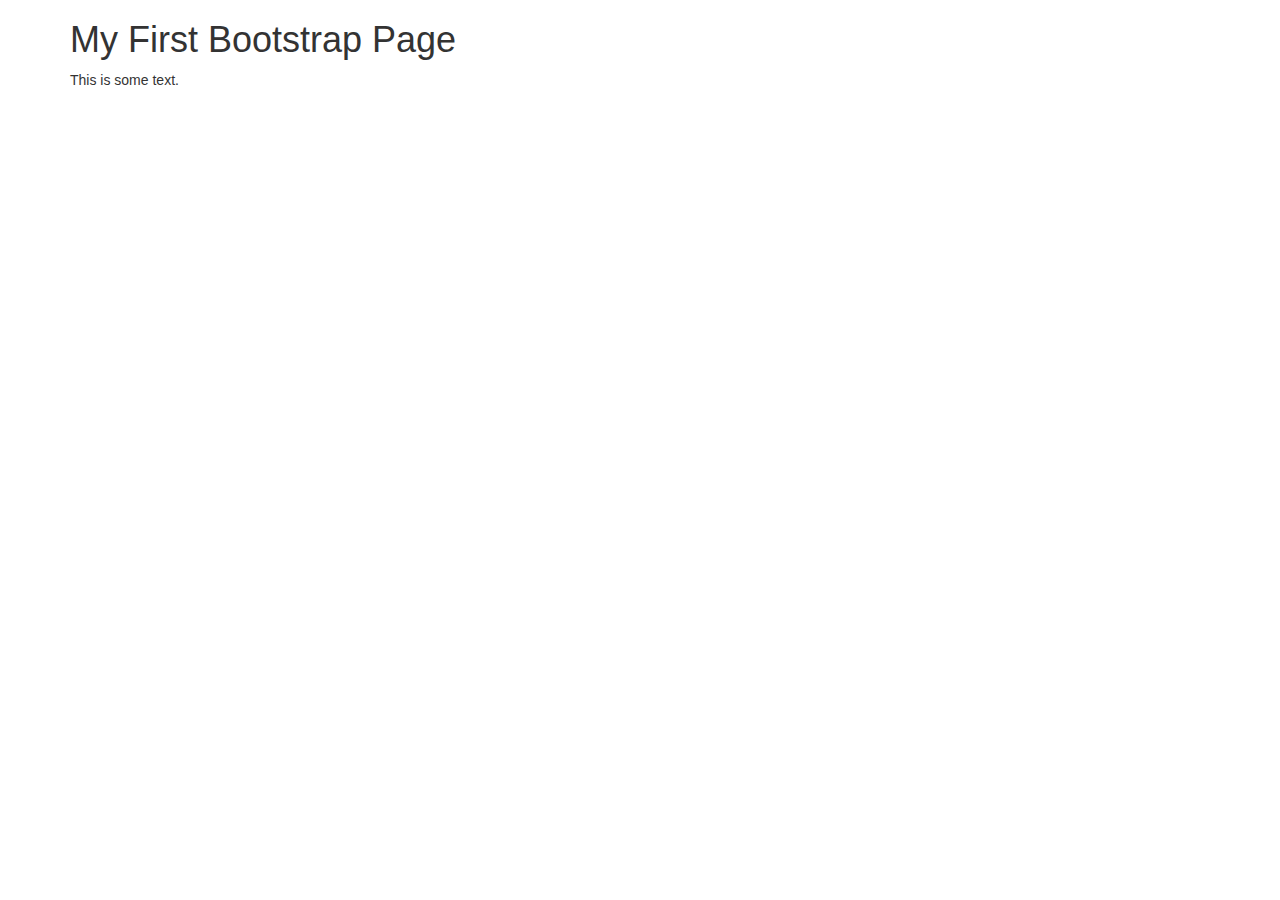
==== index.html @ 6bafe51c "Update index.html" ====
<!doctype html>
<html lang="en">
	<head>
		<title>wealth</title>
		<meta charset="utf-8">
		<meta name="viewport" content="width=device-width, initial-scale=1">
		<link rel="stylesheet" href="https://maxcdn.bootstrapcdn.com/bootstrap/3.3.7/css/bootstrap.min.css">
		<link rel="stylesheet" href="custom.css">
		<script src="https://ajax.googleapis.com/ajax/libs/jquery/3.3.1/jquery.min.js"></script>
		<script src="https://maxcdn.bootstrapcdn.com/bootstrap/3.3.7/js/bootstrap.min.js"></script>

	</head>
	<body>
		<div class="container">
			<h1>My First Bootstrap Page</h1>
			<p>This is some text.</p> 
		</div>
	</body>
</html>
---- custom.css ----
.btn {
	border-radius: 0px;
}
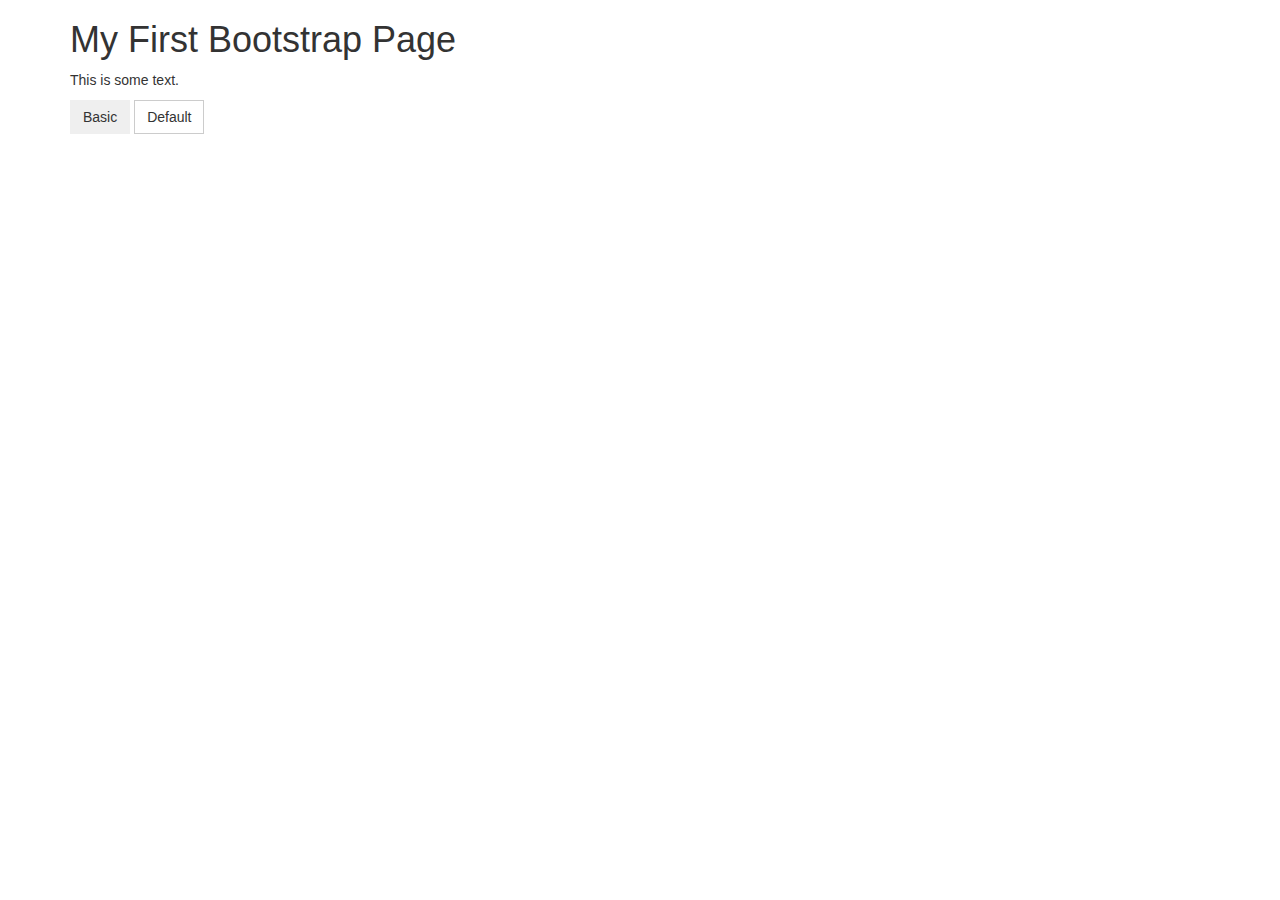
==== commit 27f7a85c: "Update index.html" ====
--- a/index.html
+++ b/index.html
@@ -5,7 +5,7 @@
 		<meta charset="utf-8">
 		<meta name="viewport" content="width=device-width, initial-scale=1">
 		<link rel="stylesheet" href="https://maxcdn.bootstrapcdn.com/bootstrap/3.3.7/css/bootstrap.min.css">
-		<link rel="stylesheet" href="custom.css">
+		<link rel="stylesheet" type="text/css" href="custom.css">
 		<script src="https://ajax.googleapis.com/ajax/libs/jquery/3.3.1/jquery.min.js"></script>
 		<script src="https://maxcdn.bootstrapcdn.com/bootstrap/3.3.7/js/bootstrap.min.js"></script>
 
@@ -14,6 +14,8 @@
 		<div class="container">
 			<h1>My First Bootstrap Page</h1>
 			<p>This is some text.</p> 
+			<button type="button" class="btn">Basic</button>
+			<button type="button" class="btn btn-default">Default</button>
 		</div>
 	</body>
 </html>
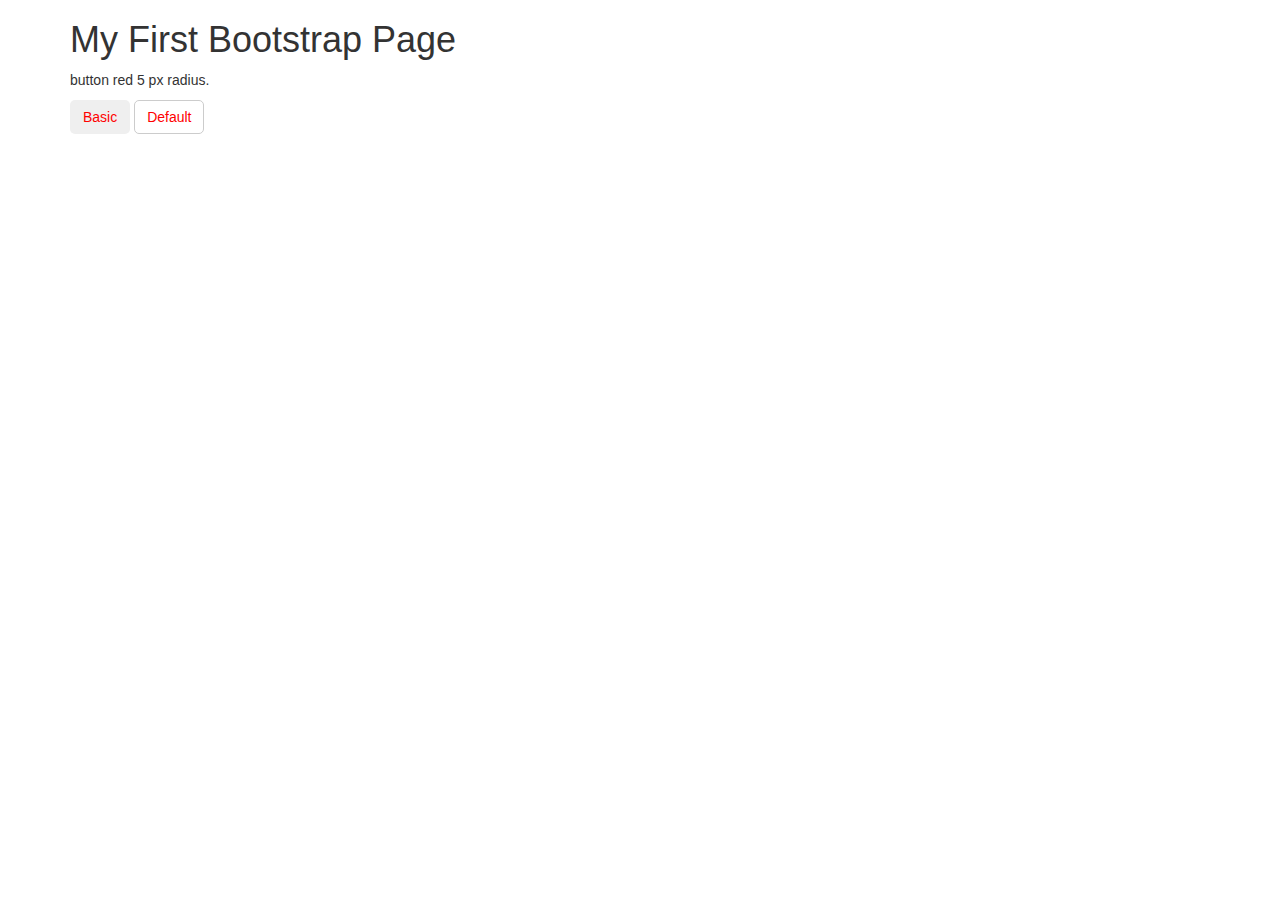
==== commit 1949b66f: "Update index.html" ====
--- a/index.html
+++ b/index.html
@@ -13,7 +13,7 @@
 	<body>
 		<div class="container">
 			<h1>My First Bootstrap Page</h1>
-			<p>This is some text.</p> 
+			<p>button red 5 px radius.</p> 
 			<button type="button" class="btn">Basic</button>
 			<button type="button" class="btn btn-default">Default</button>
 		</div>
--- a/custom.css
+++ b/custom.css
@@ -1,3 +1,4 @@
 .btn {
-	border-radius: 0px;
+	border-radius: 5px;
+	color: red;
 }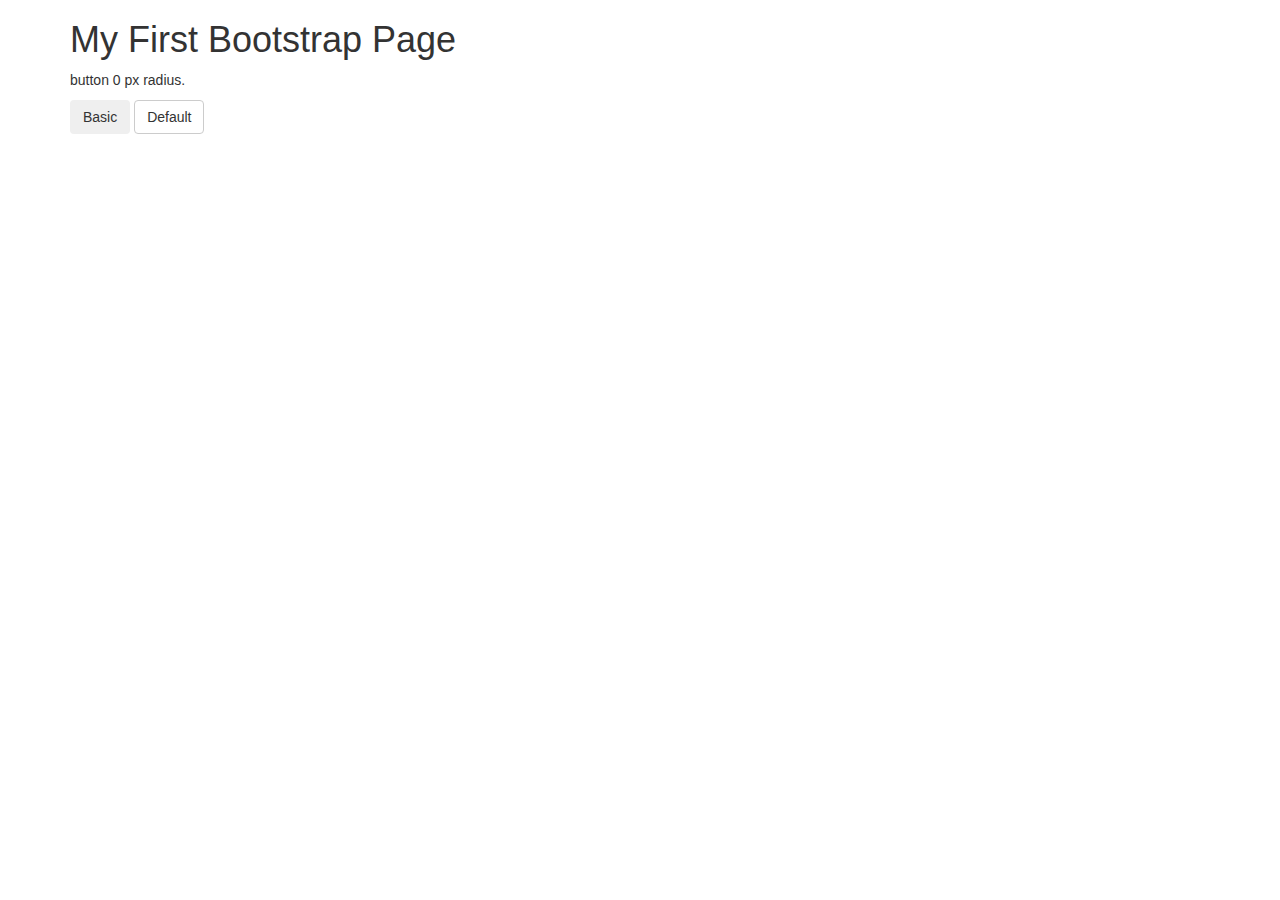
==== commit 9c1513ae: "Update index.html" ====
--- a/index.html
+++ b/index.html
@@ -13,7 +13,7 @@
 	<body>
 		<div class="container">
 			<h1>My First Bootstrap Page</h1>
-			<p>button red 5 px radius.</p> 
+			<p>button 0 px radius.</p> 
 			<button type="button" class="btn">Basic</button>
 			<button type="button" class="btn btn-default">Default</button>
 		</div>
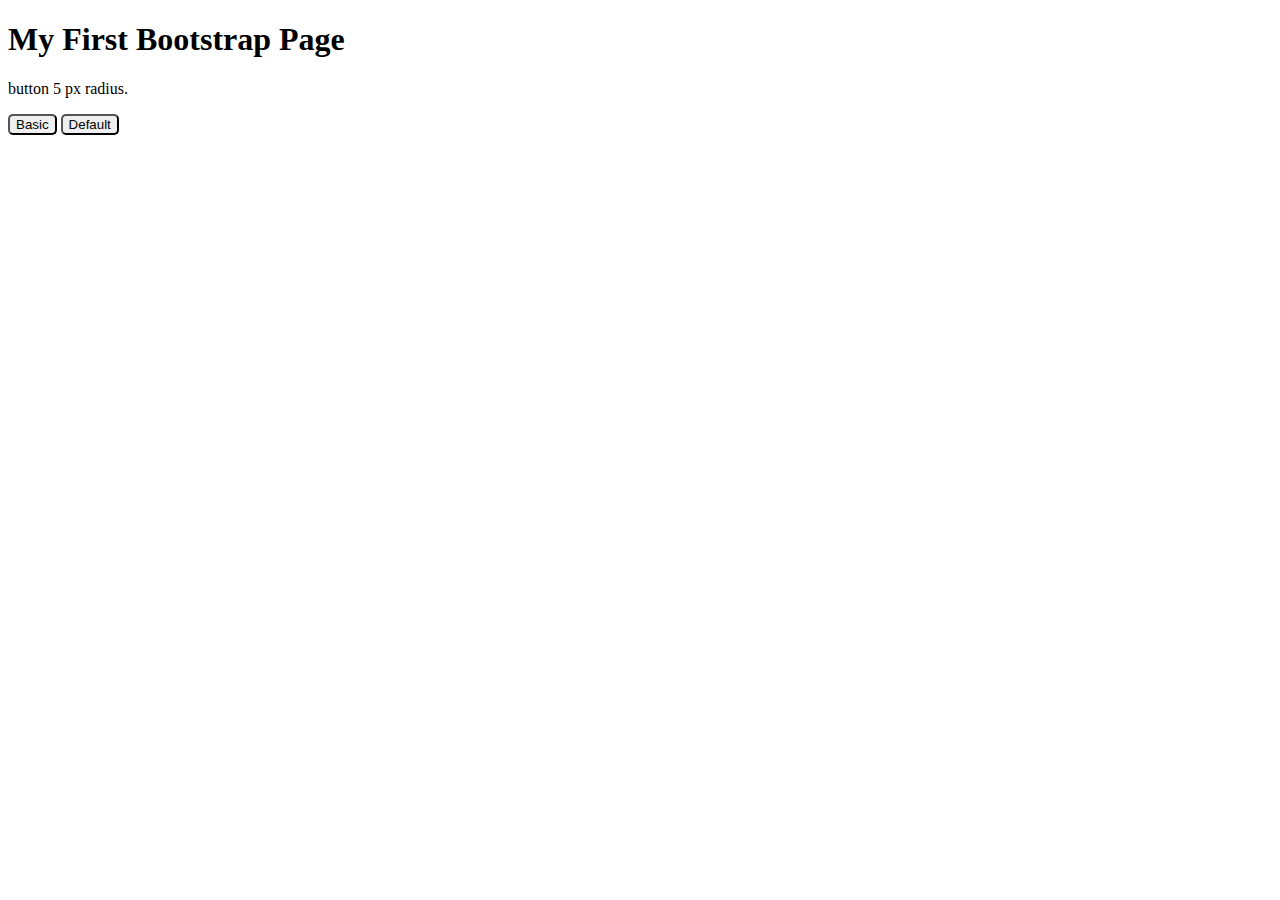
==== commit a4f9b5db: "Update index.html" ====
--- a/index.html
+++ b/index.html
@@ -4,16 +4,12 @@
 		<title>wealth</title>
 		<meta charset="utf-8">
 		<meta name="viewport" content="width=device-width, initial-scale=1">
-		<link rel="stylesheet" href="https://maxcdn.bootstrapcdn.com/bootstrap/3.3.7/css/bootstrap.min.css">
 		<link rel="stylesheet" type="text/css" href="custom.css">
-		<script src="https://ajax.googleapis.com/ajax/libs/jquery/3.3.1/jquery.min.js"></script>
-		<script src="https://maxcdn.bootstrapcdn.com/bootstrap/3.3.7/js/bootstrap.min.js"></script>
-
 	</head>
 	<body>
 		<div class="container">
 			<h1>My First Bootstrap Page</h1>
-			<p>button 0 px radius.</p> 
+			<p>button 5 px radius.</p> 
 			<button type="button" class="btn">Basic</button>
 			<button type="button" class="btn btn-default">Default</button>
 		</div>
--- a/custom.css
+++ b/custom.css
@@ -0,0 +1,3 @@
+.btn {
+	border-radius: 5px;
+}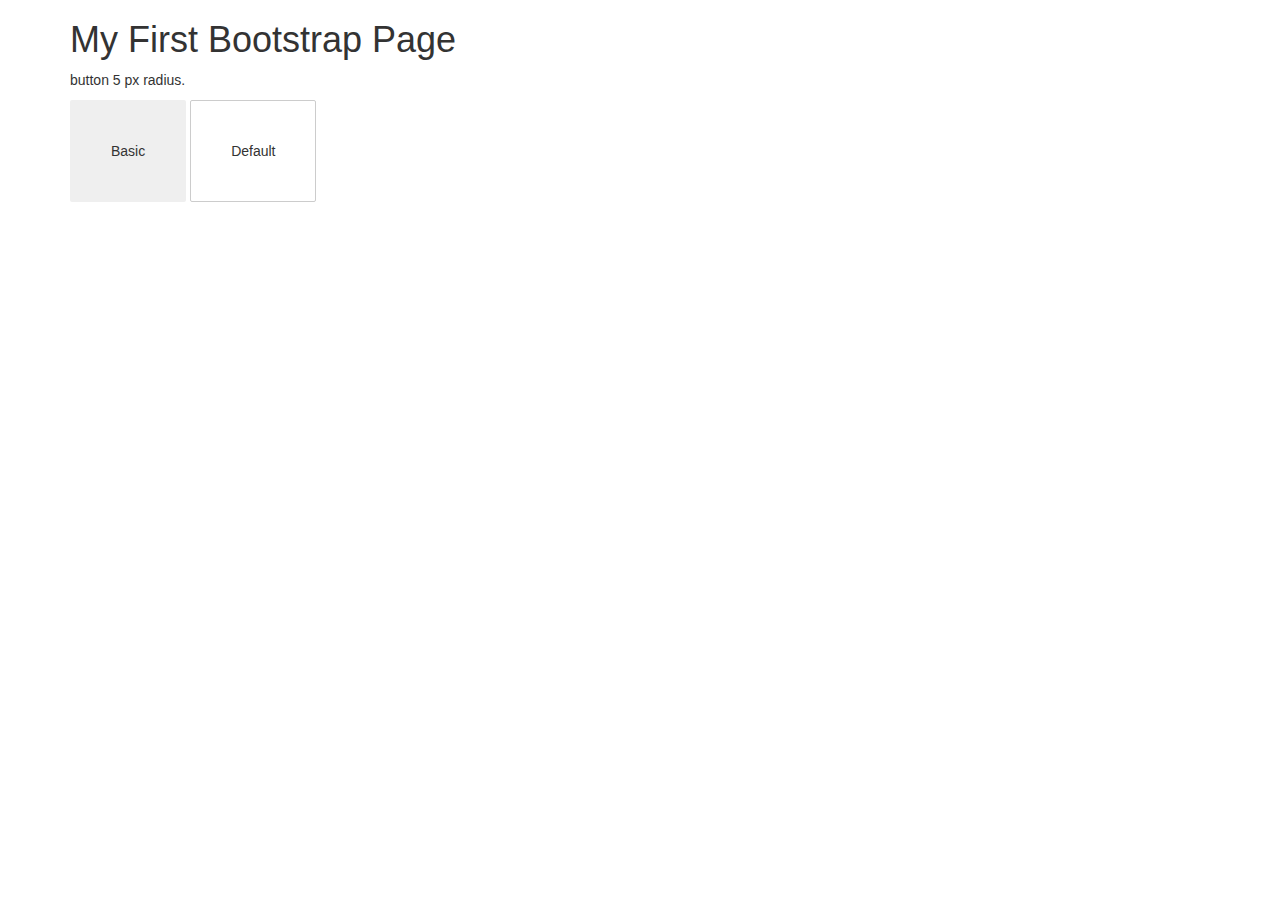
==== commit 182c95a5: "custom.css" ====
--- a/index.html
+++ b/index.html
@@ -4,7 +4,11 @@
 		<title>wealth</title>
 		<meta charset="utf-8">
 		<meta name="viewport" content="width=device-width, initial-scale=1">
+		<link rel="stylesheet" href="https://maxcdn.bootstrapcdn.com/bootstrap/3.3.7/css/bootstrap.min.css">
 		<link rel="stylesheet" type="text/css" href="custom.css">
+		<script src="https://ajax.googleapis.com/ajax/libs/jquery/3.3.1/jquery.min.js"></script>
+		<script src="https://maxcdn.bootstrapcdn.com/bootstrap/3.3.7/js/bootstrap.min.js"></script>
+
 	</head>
 	<body>
 		<div class="container">
--- a/custom.css
+++ b/custom.css
@@ -1,3 +1,4 @@
 .btn {
-	border-radius: 5px;
+	border-radius: 2px;
+	padding: 40px;
 }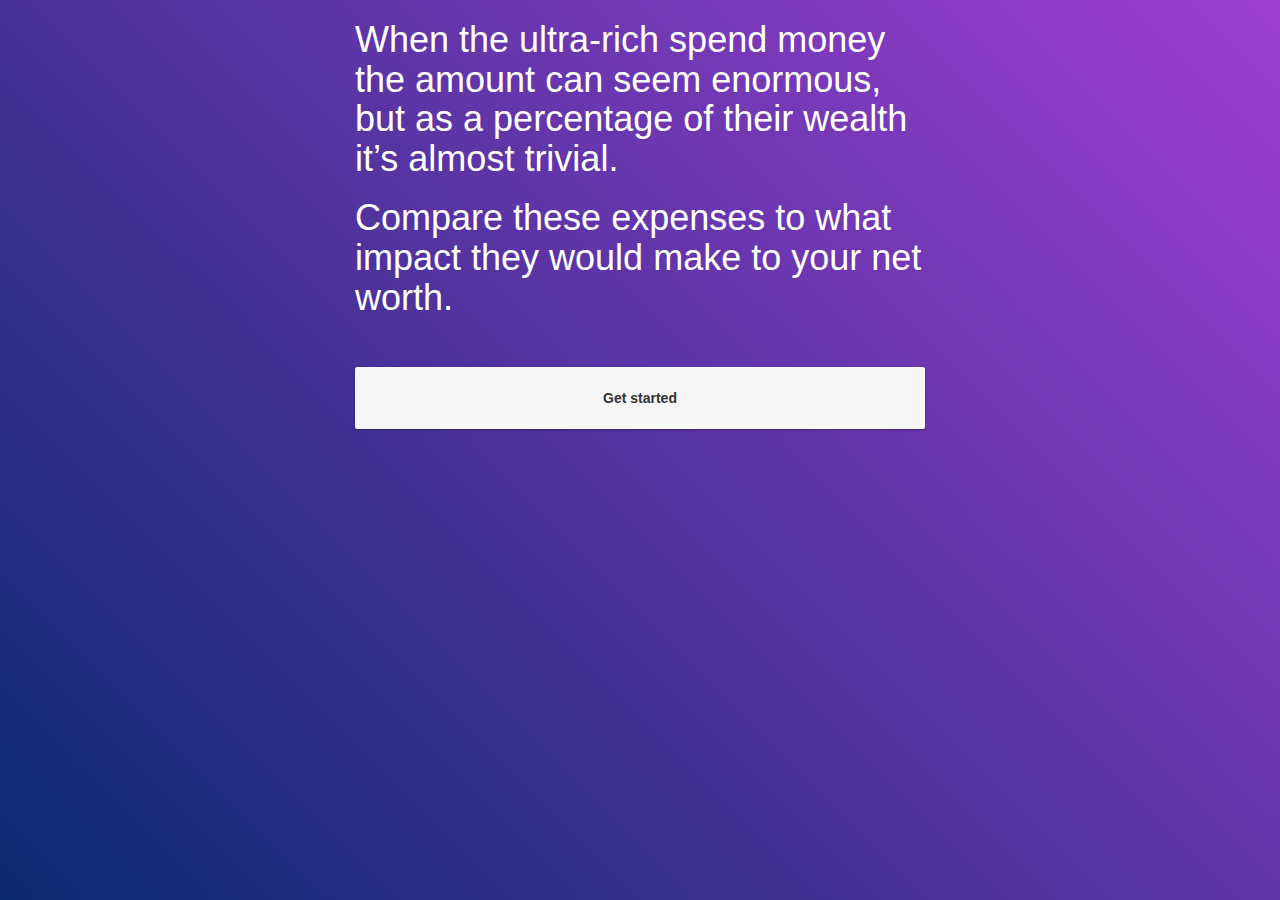
==== commit cc2fb145: "index.html" ====
--- a/index.html
+++ b/index.html
@@ -12,10 +12,9 @@
 	</head>
 	<body>
 		<div class="container">
-			<h1>My First Bootstrap Page</h1>
-			<p>button 5 px radius.</p> 
-			<button type="button" class="btn">Basic</button>
-			<button type="button" class="btn btn-default">Default</button>
+			<h1>When the ultra-rich spend money the amount can seem enormous, but as a percentage of their wealth it’s almost trivial. </h1>
+			<h1>Compare these expenses to what impact they would make to your net worth.</h1>
+			<a href="quiz.html" class="btn" >Get started</a>
 		</div>
 	</body>
 </html>
--- a/custom.css
+++ b/custom.css
@@ -1,4 +1,133 @@
 .btn {
 	border-radius: 2px;
-	padding: 40px;
-}+	padding: 20px;
+	width:100%;
+	margin-top: 40px;
+	box-shadow: 0 1px 3px rgba(0,0,0,0.12), 0 1px 2px rgba(0,0,0,0.24);
+  	transition: all 0.3s cubic-bezier(.25,.8,.25,1);
+  	background-color: #F6F6F6;
+ 	font-weight:bold;
+ 	color:#333;
+ 	text-decoration: none;
+
+}
+
+.btn:hover {
+	box-shadow: 0 14px 28px rgba(0,0,0,0.25), 0 10px 10px rgba(0,0,0,0.22);
+	background-color: white;
+	opacity: 1;
+}
+
+.btn:active {
+	color: ;
+}
+
+.container {
+	max-width: 600px;
+}
+
+
+.form-control {
+	height: 62px;
+	font-size: 24px;
+	width: 100%;
+	text-align: right;
+}
+
+.input-group .input-group-addon + .form-control 
+{
+	border-left:none;
+	background-color: white;
+}
+
+.input-group-addon {
+	background-color: white;
+}
+
+.national-avg {
+	text-align: center;
+}
+
+body {
+  background: linear-gradient(45deg, #0A296F, #9E3ED2);
+  background-position: center center;
+  background-repeat: no-repeat;
+  background-attachment: fixed;
+  background-size: cover;
+
+}
+
+h1 {
+	color: white;
+}
+
+a {
+	color: white;
+	text-decoration: underline;
+}
+
+a:hover {
+	color: white;
+	opacity: .5;
+}
+
+a:active {
+	color: white;
+}
+
+
+form {
+    width: 100%;
+    max-width: 600px;
+}
+form input {
+    font-size: 30px;
+    padding: 0;
+    border: 2px solid #ccc;
+    border-left: 0;
+    width: 100%;
+    color: #666;
+    border-radius: 0 7px 7px 0;
+}
+form input:focus {
+    outline: 0;
+}
+form input.error {
+    border-color: #ff0000;  
+}
+form label.error {
+    background-color: #ff0000;
+    color: #fff;
+    padding: 6px;
+    font-size: 11px;
+}
+
+label {
+    color: #999;
+    display: block;
+    margin-bottom: 10px;
+    text-transform: uppercase;
+    font-size: 18px;
+    font-weight: bold;
+    letter-spacing: 0.05em
+}
+.flex {
+    display: flex;
+    justify-content: flex-start;
+    height: 62px;
+}
+.flex input {
+    flex: 1 1 300px;
+    text-align: right;
+    padding-right: 20px;
+}
+.flex .currency {
+    font-size: 30px;
+    padding: 0 10px 0 20px;
+    color: #999;
+    border: 2px solid #ccc;
+    border-right: 0;
+    line-height: 2;
+    border-radius: 7px 0 0 7px;
+    background: white;
+}
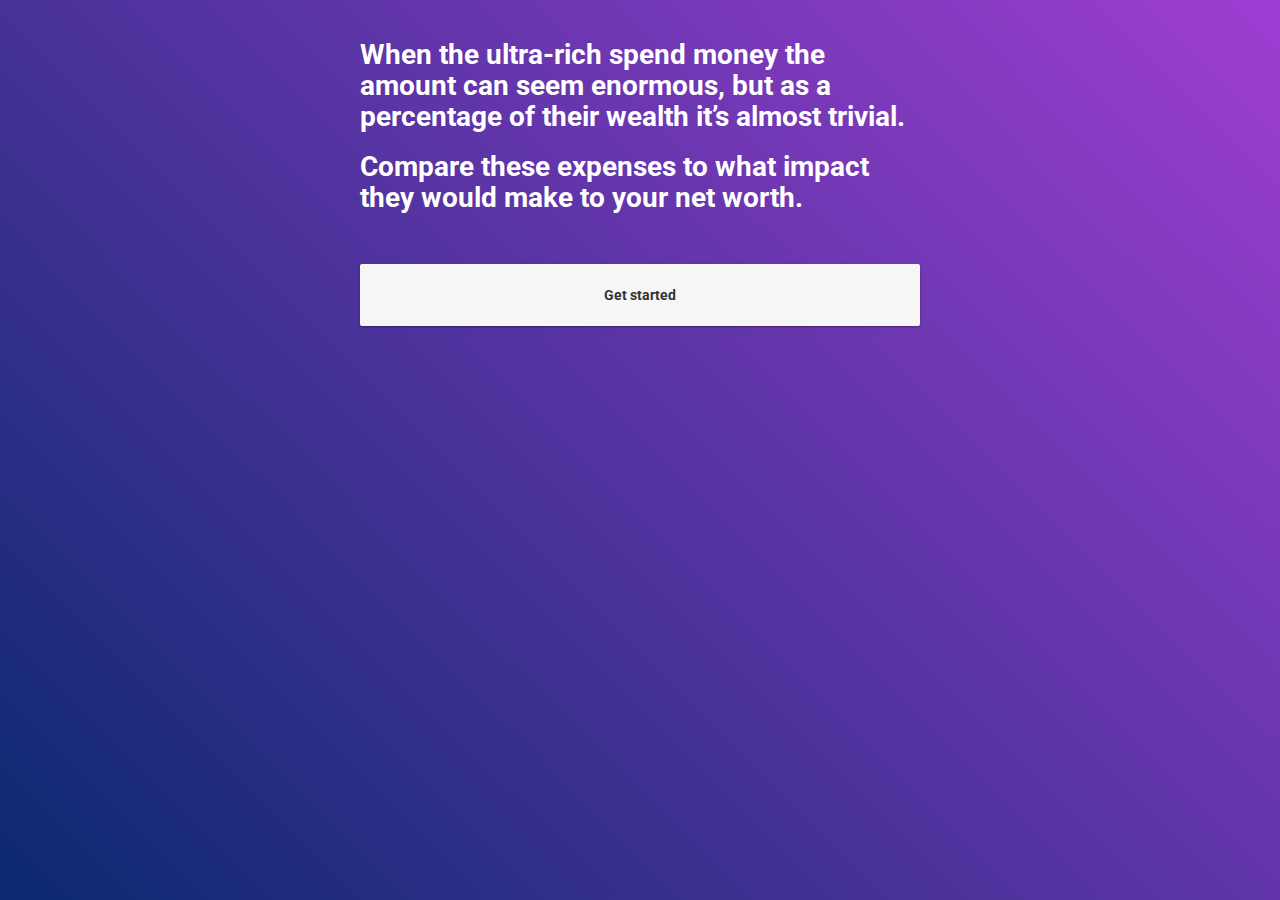
==== commit fdc091df: "disable submit" ====
--- a/index.html
+++ b/index.html
@@ -8,7 +8,7 @@
 		<link rel="stylesheet" type="text/css" href="custom.css">
 		<script src="https://ajax.googleapis.com/ajax/libs/jquery/3.3.1/jquery.min.js"></script>
 		<script src="https://maxcdn.bootstrapcdn.com/bootstrap/3.3.7/js/bootstrap.min.js"></script>
-
+		<link href="https://fonts.googleapis.com/css?family=Roboto:400,700" rel="stylesheet">
 	</head>
 	<body>
 		<div class="container">
--- a/custom.css
+++ b/custom.css
@@ -24,46 +24,34 @@
 
 .container {
 	max-width: 600px;
-}
-
-
-.form-control {
-	height: 62px;
-	font-size: 24px;
-	width: 100%;
-	text-align: right;
-}
-
-.input-group .input-group-addon + .form-control 
-{
-	border-left:none;
-	background-color: white;
-}
-
-.input-group-addon {
-	background-color: white;
+	padding: 20px;
 }
 
 .national-avg {
 	text-align: center;
+	padding-top: 20px;
 }
 
 body {
-  background: linear-gradient(45deg, #0A296F, #9E3ED2);
-  background-position: center center;
-  background-repeat: no-repeat;
-  background-attachment: fixed;
-  background-size: cover;
-
+	background: linear-gradient(45deg, #0A296F, #9E3ED2);
+	background-position: center center;
+	background-repeat: no-repeat;
+	background-attachment: fixed;
+	background-size: cover;
+	font-family: 'Roboto', sans-serif;
 }
 
 h1 {
 	color: white;
+	font-size: 28px;
+	font-family: 'Roboto', sans-serif;
+	font-weight: 700;
 }
 
 a {
 	color: white;
 	text-decoration: underline;
+	font-family: 'Roboto', sans-serif;
 }
 
 a:hover {
@@ -83,23 +71,28 @@
 form input {
     font-size: 30px;
     padding: 0;
-    border: 2px solid #ccc;
+    border: 1px solid white;
     border-left: 0;
     width: 100%;
-    color: #666;
-    border-radius: 0 7px 7px 0;
+    color: white;
+    border-radius: 0 4px 4px 0;
+    background: rgba(255,255,255,.1);
+
 }
+
 form input:focus {
     outline: 0;
+
 }
 form input.error {
-    border-color: #ff0000;  
+    border-color: #red;  
 }
 form label.error {
-    background-color: #ff0000;
+    background-color: red;
     color: #fff;
     padding: 6px;
     font-size: 11px;
+
 }
 
 label {
@@ -110,6 +103,7 @@
     font-size: 18px;
     font-weight: bold;
     letter-spacing: 0.05em
+
 }
 .flex {
     display: flex;
@@ -120,14 +114,22 @@
     flex: 1 1 300px;
     text-align: right;
     padding-right: 20px;
+
 }
+
 .flex .currency {
-    font-size: 30px;
+    font-size: 28px;
     padding: 0 10px 0 20px;
-    color: #999;
-    border: 2px solid #ccc;
+    color: white;
+    border: 1px solid white;
     border-right: 0;
     line-height: 2;
-    border-radius: 7px 0 0 7px;
-    background: white;
+    border-radius: 4px 0 0 4px;
+    background: rgba(255,255,255,.1);
 }
+
+input::placeholder {
+  color: white;
+  opacity:.5;
+}
+
